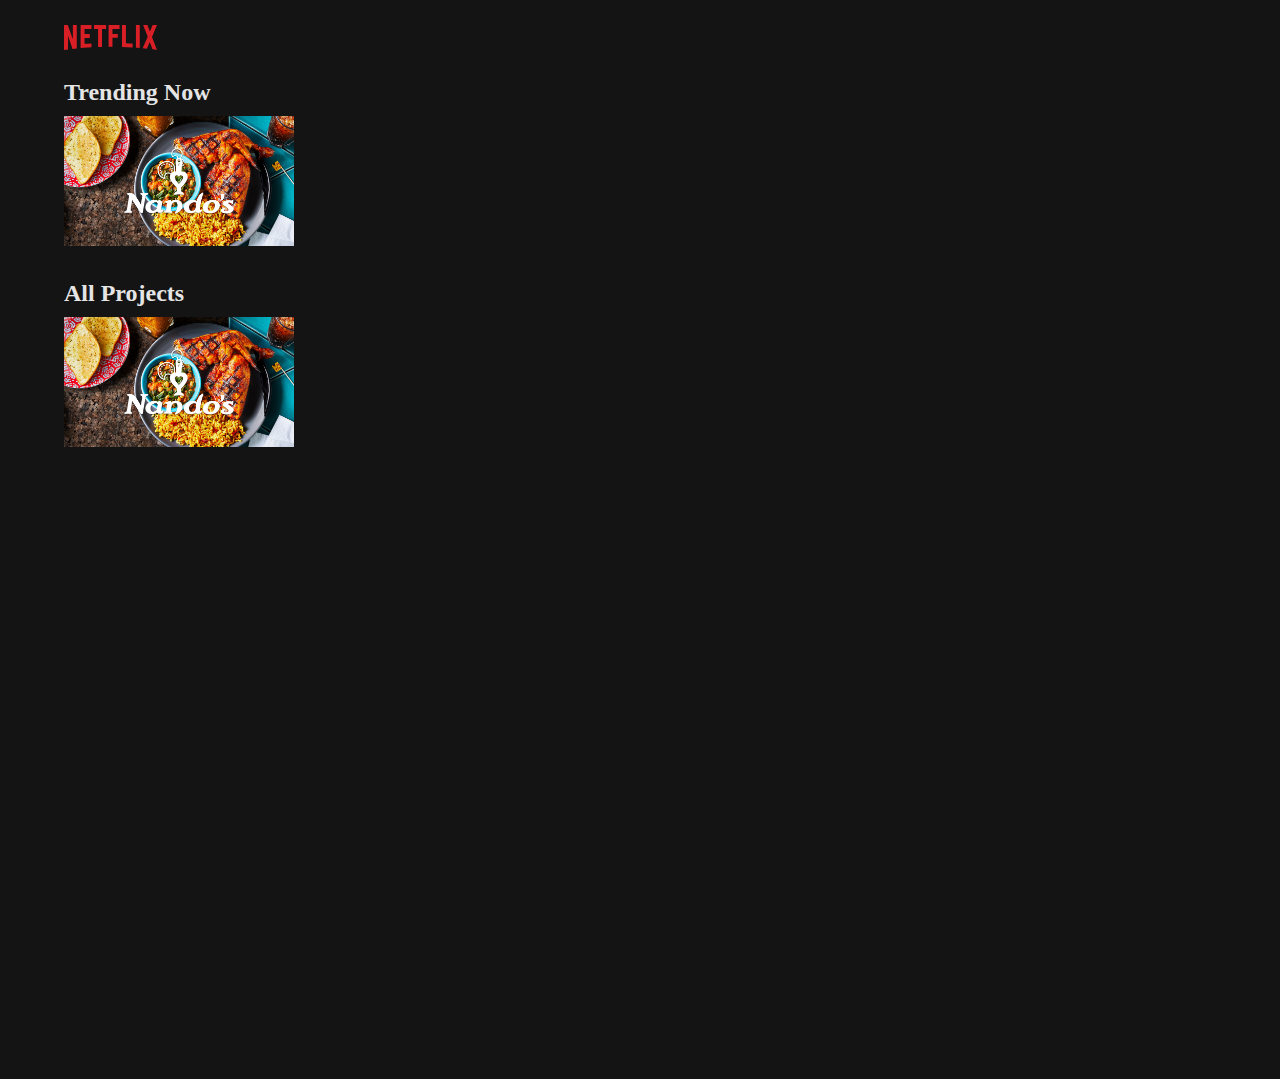
==== browse.html @ c82e8d90 "initial commit" ====
<!DOCTYPE html>
<html lang="en">
  <head>
    <meta charset="UTF-8" />
    <meta http-equiv="X-UA-Compatible" content="IE=edge" />
    <meta name="viewport" content="width=device-width, initial-scale=1.0" />
    <title>Netflix</title>
    <link rel="stylesheet" href="browse.css" />
    <link rel="stylesheet" href="base.css" />
  </head>
  <body>
    <header>
      <div class="header-wrap page-width">
        <a href="index.html"
          ><img src="./assets/logo.svg" alt="" class="logo"
        /></a>
      </div>
    </header>

    <main>
      <!--<video src="./assets/squid-game-trailer.mp4" autoplay></video>-->
    </main>

    <section class="categories-container">
      <div class="page-width">
        <div class="category-row">
          <h2>Trending Now</h2>
          <img src="./assets/nandos.jpg" alt="" />
        </div>

        <div class="category-row">
          <h2>All Projects</h2>
          <img src="./assets/nandos.jpg" alt="" />
        </div>
      </div>
    </section>
  </body>
</html>
---- browse.css ----
header {
  width: 100%;
  padding-top: 25px;
  padding-bottom: 25px;
  background: #141414;
}

header .logo {
  width: 100%;
  max-width: 92.5px;
}

.categories-container {
  height: 1000px;
  background: #141414;
}

.categories-container .category-row {
  margin-bottom: 30px;
}

.categories-container h2 {
  color: #e5e5e5;
  margin-bottom: 10px;
}

.categories-container img {
  -o-object-fit: cover;
     object-fit: cover;
  width: 230px;
  height: 130px;
}
/*# sourceMappingURL=browse.css.map */
---- base.css ----
* {
  margin: 0;
  padding: 0;
  -webkit-box-sizing: border-box;
          box-sizing: border-box;
  text-decoration: none;
}

html, body {
  height: 100%;
  width: 100%;
}

.page-width {
  width: 100%;
  max-width: 1700px;
  padding-left: 5%;
  padding-right: 5%;
  margin: 0 auto;
}

header {
  z-index: 1;
}
/*# sourceMappingURL=base.css.map */
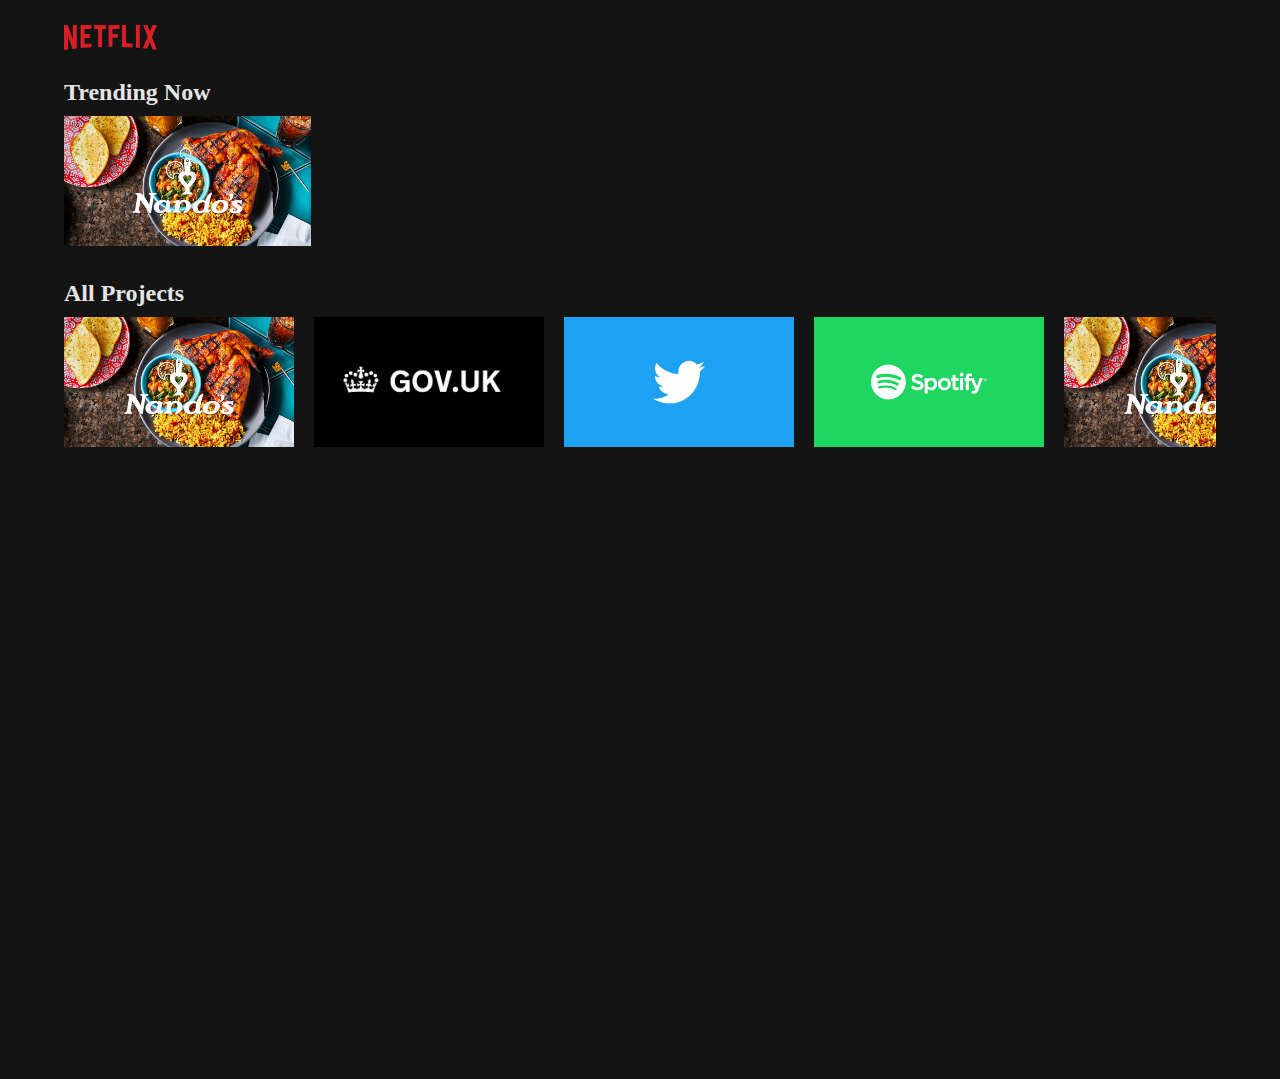
==== commit 8c85ee14: "Added Projects" ====
--- a/browse.html
+++ b/browse.html
@@ -30,7 +30,15 @@
 
         <div class="category-row">
           <h2>All Projects</h2>
-          <img src="./assets/nandos.jpg" alt="" />
+          <div class="image-row">
+            <img src="./assets/nandos.jpg" alt="" />
+            <img src="./assets/govuk.png" alt="" />
+            <img src="./assets/twitter.jpg" alt="" />
+            <img src="./assets/spotify.png" alt="" />
+            <img src="./assets/nandos.jpg" alt="" />
+            <img src="./assets/nandos.jpg" alt="" />
+            <img src="./assets/nandos.jpg" alt="" />
+          </div>
         </div>
       </div>
     </section>
--- a/browse.css
+++ b/browse.css
@@ -19,6 +19,18 @@
   margin-bottom: 30px;
 }
 
+.categories-container .image-row {
+  display: -webkit-box;
+  display: -ms-flexbox;
+  display: flex;
+  gap: 20px;
+  overflow: auto;
+}
+
+.categories-container .image-row::-webkit-scrollbar {
+  display: none;
+}
+
 .categories-container h2 {
   color: #e5e5e5;
   margin-bottom: 10px;
@@ -27,7 +39,7 @@
 .categories-container img {
   -o-object-fit: cover;
      object-fit: cover;
-  width: 230px;
+  min-width: 230px;
   height: 130px;
 }
 /*# sourceMappingURL=browse.css.map */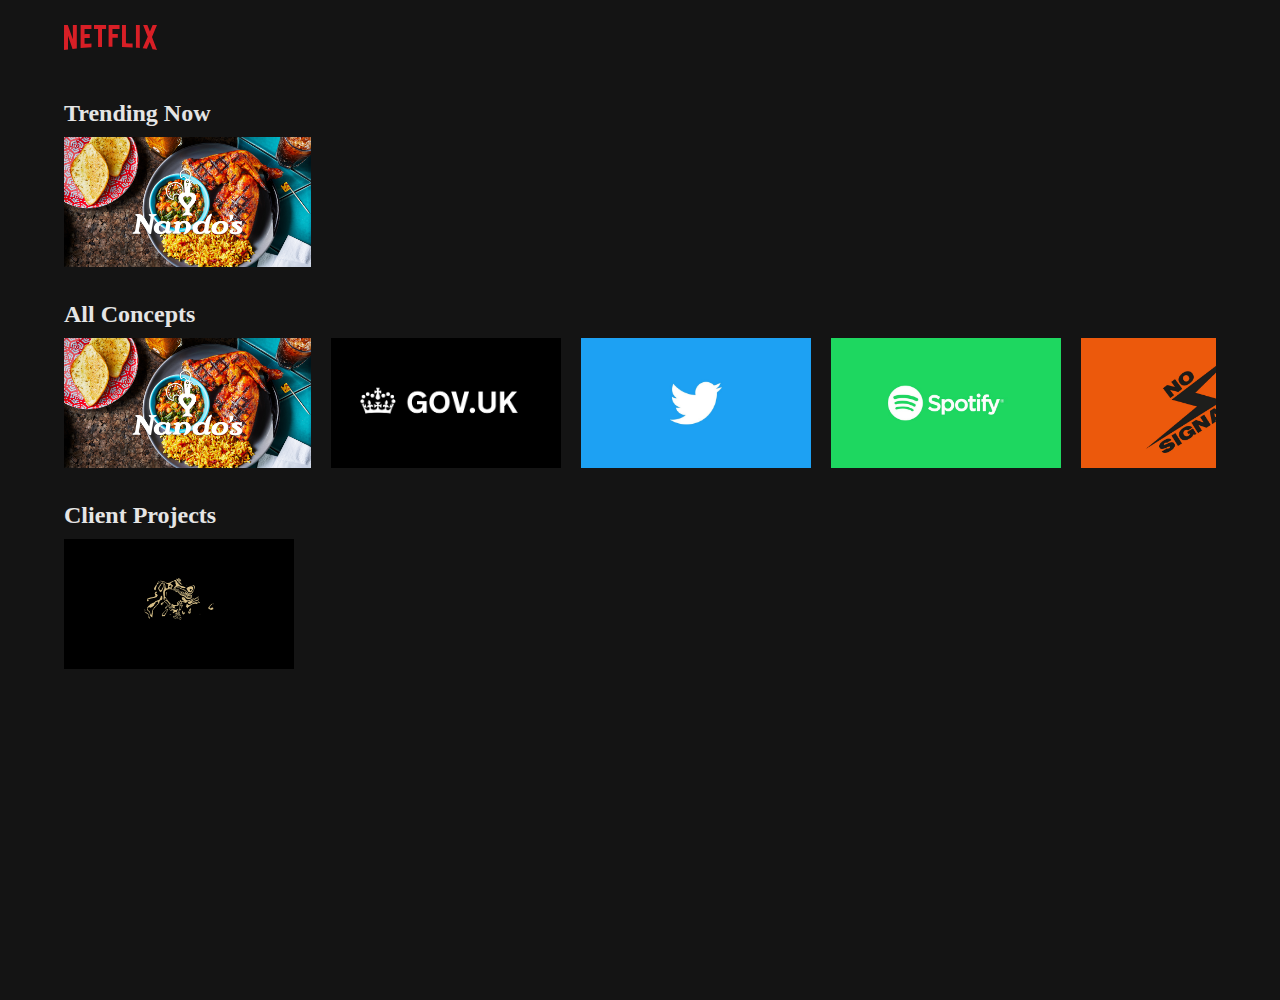
==== commit cb04667b: "Nandos Page Added" ====
--- a/browse.html
+++ b/browse.html
@@ -25,19 +25,26 @@
       <div class="page-width">
         <div class="category-row">
           <h2>Trending Now</h2>
-          <img src="./assets/nandos.jpg" alt="" />
+          <a href="nandos.html"><img src="./assets/nandos.jpg" alt=""/></a>
         </div>
 
         <div class="category-row">
-          <h2>All Projects</h2>
+          <h2>All Concepts</h2>
           <div class="image-row">
-            <img src="./assets/nandos.jpg" alt="" />
+            <a href="nandos.html"><img src="./assets/nandos.jpg" alt=""/></a>
             <img src="./assets/govuk.png" alt="" />
             <img src="./assets/twitter.jpg" alt="" />
             <img src="./assets/spotify.png" alt="" />
+            <img src="./assets/nosignal.jpg" alt="" />
+            <img src="./assets/beats.jpg" alt="" />
             <img src="./assets/nandos.jpg" alt="" />
-            <img src="./assets/nandos.jpg" alt="" />
-            <img src="./assets/nandos.jpg" alt="" />
+          </div>
+        </div>
+
+        <div class="category-row">
+          <h2>Client Projects</h2>
+          <div class="image-row">
+            <img src="./assets/coming-soon.gif" alt="" />
           </div>
         </div>
       </div>
--- a/browse.css
+++ b/browse.css
@@ -3,6 +3,7 @@
   padding-top: 25px;
   padding-bottom: 25px;
   background: #141414;
+  position: fixed;
 }
 
 header .logo {
@@ -13,6 +14,7 @@
 .categories-container {
   height: 1000px;
   background: #141414;
+  padding-top: 100px;
 }
 
 .categories-container .category-row {
--- a/base.css
+++ b/base.css
@@ -9,6 +9,7 @@
 html, body {
   height: 100%;
   width: 100%;
+  background: #141414;
 }
 
 .page-width {
